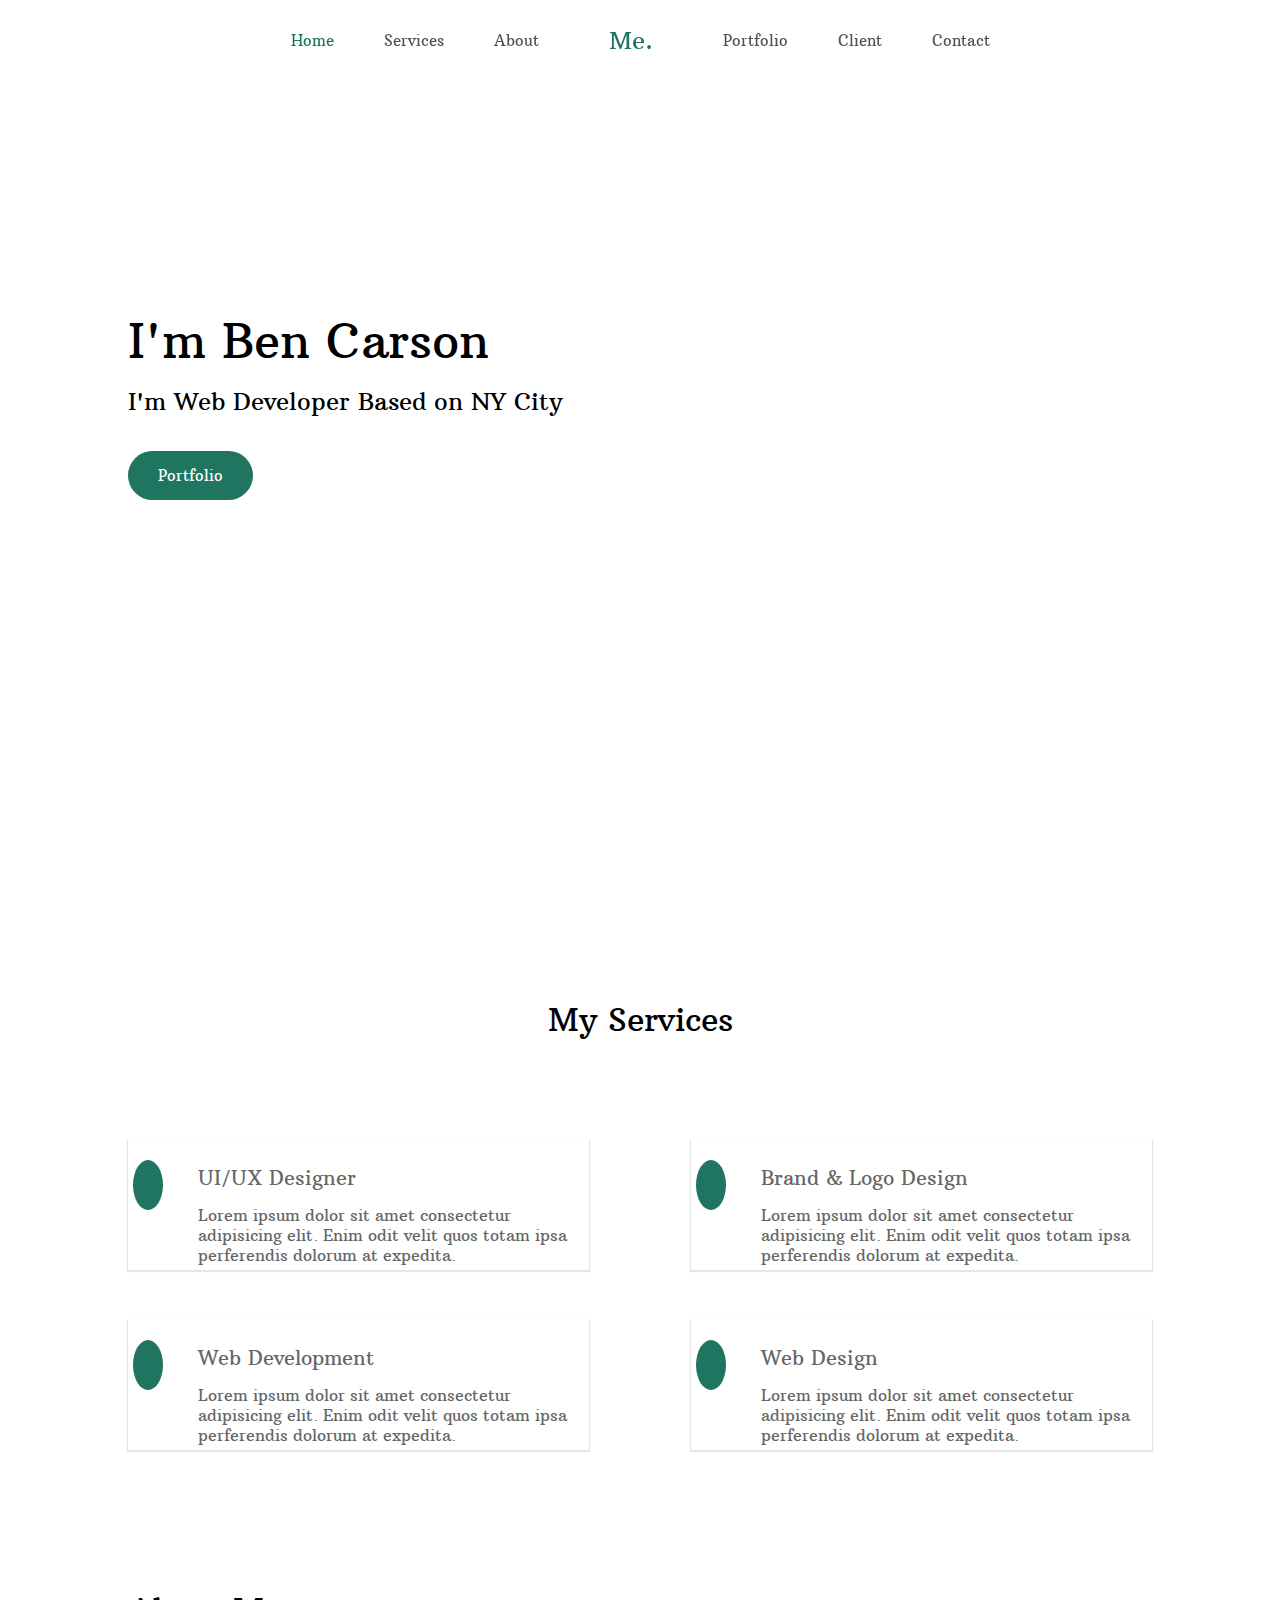
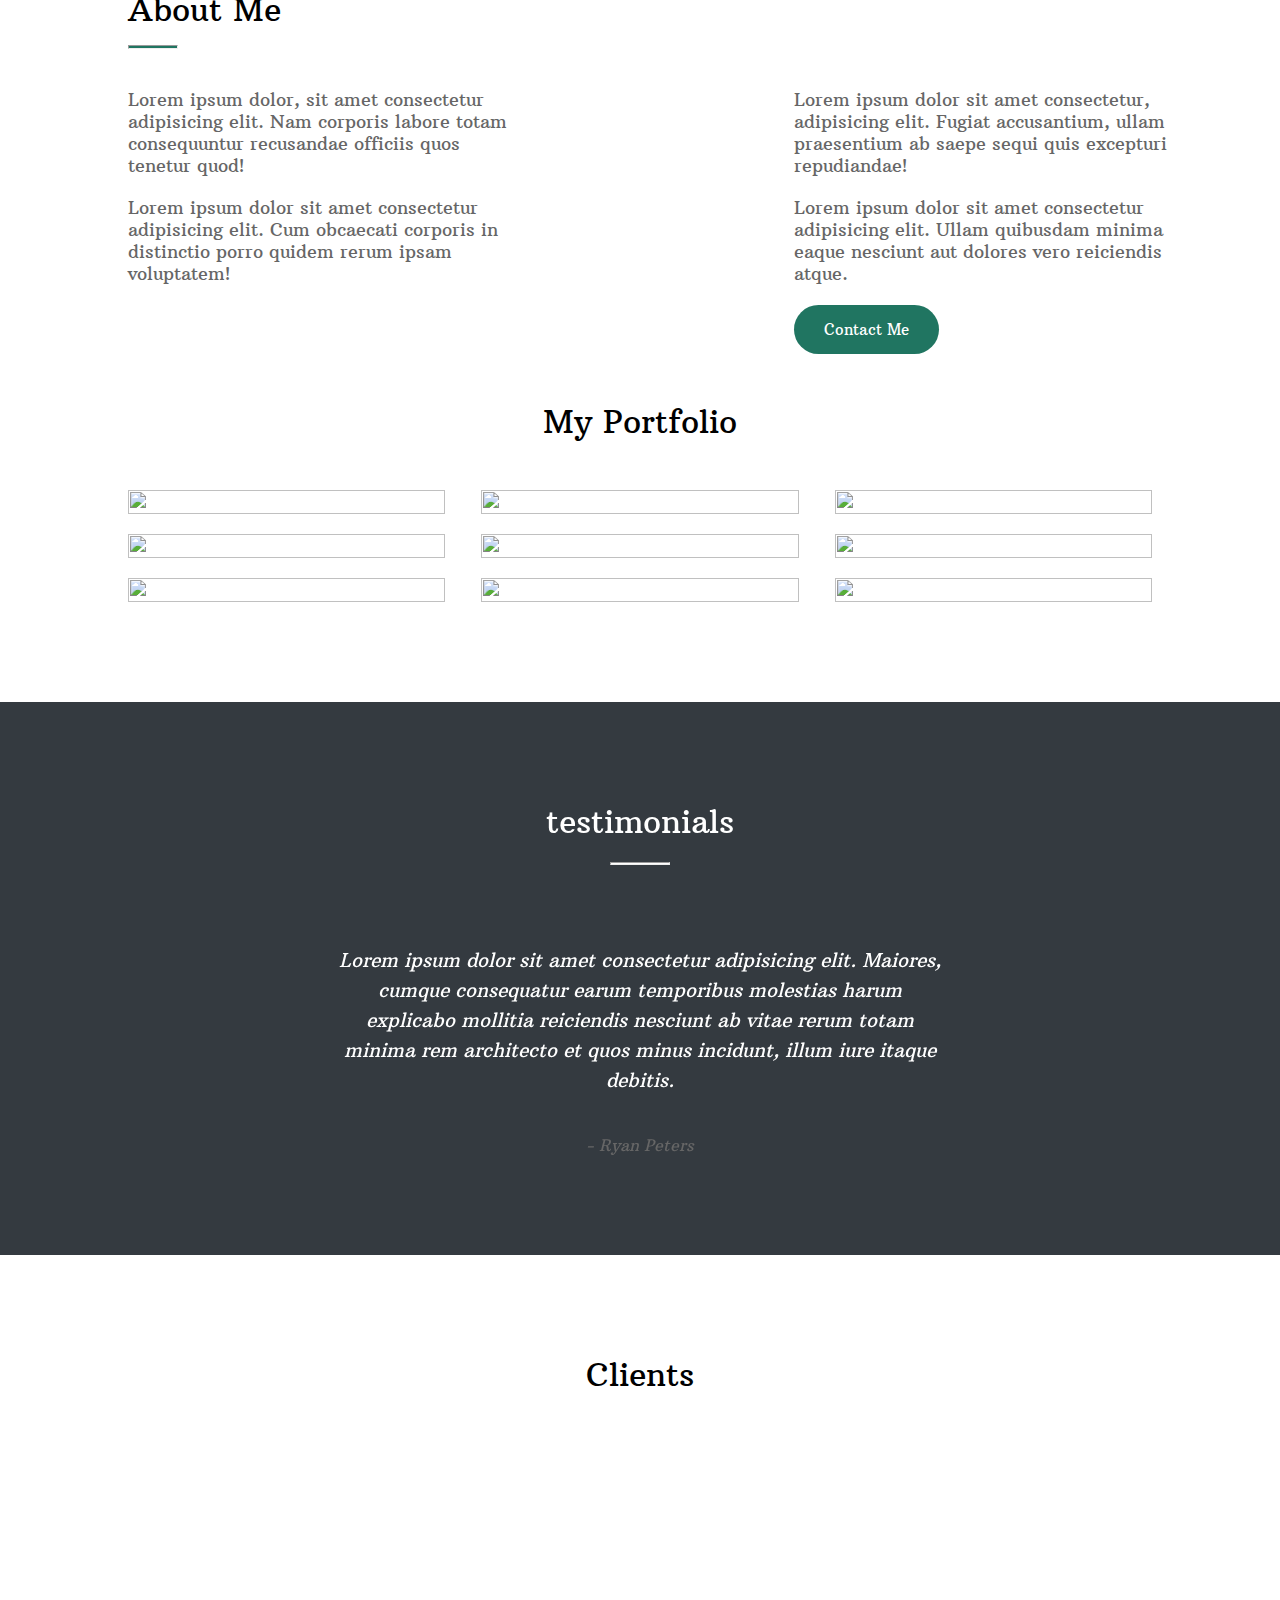
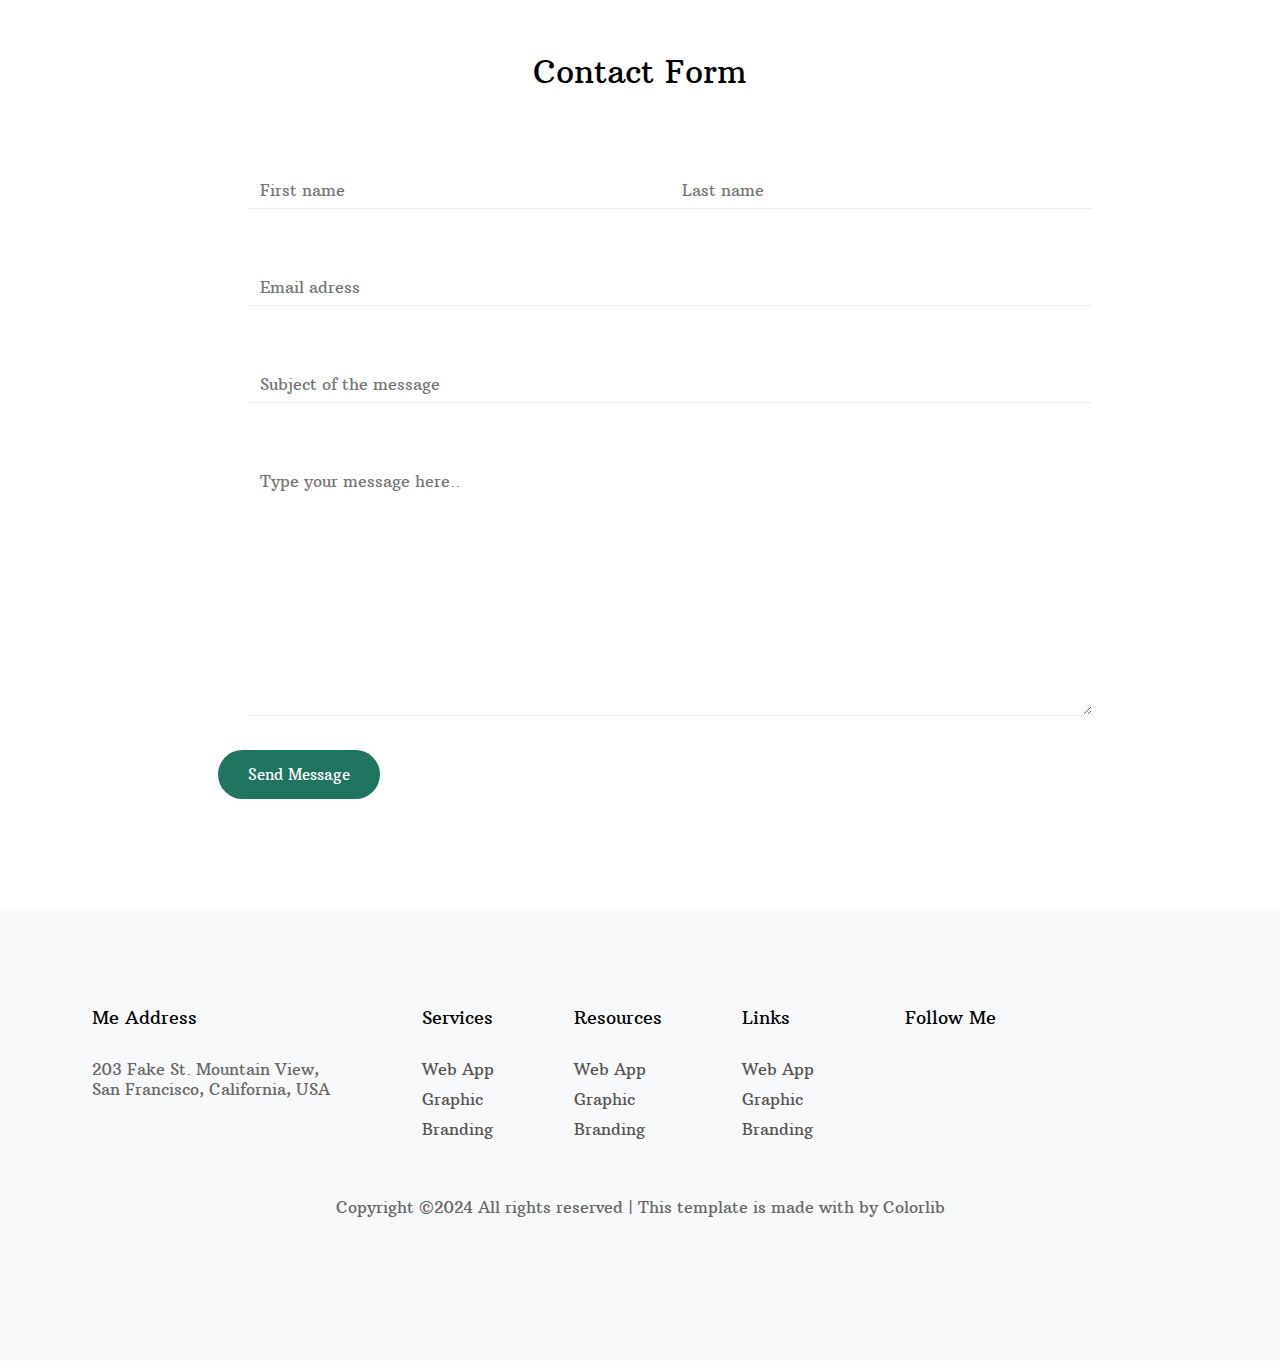
==== me/index.html @ 5f8b4cbf "update" ====
<!DOCTYPE html>
<html lang="en">
  <head>
    <meta charset="UTF-8">
    <meta name="viewport" content="width=device-width, initial-scale=1.0">
    <title>Document</title>
    <link rel="stylesheet" href="./style.css">
    <link rel="stylesheet" href="responsive.css">
    <link rel="preconnect" href="https://fonts.googleapis.com">
    <link rel="preconnect" href="https://fonts.gstatic.com" crossorigin>
    <link
      href="https://fonts.googleapis.com/css2?family=Arbutus+Slab&display=swap"
      rel="stylesheet">
    <link rel="stylesheet"
      href="https://cdnjs.cloudflare.com/ajax/libs/font-awesome/6.5.1/css/all.min.css"
      integrity="sha512-DTOQO9RWCH3ppGqcWaEA1BIZOC6xxalwEsw9c2QQeAIftl+Vegovlnee1c9QX4TctnWMn13TZye+giMm8e2LwA=="
      crossorigin="anonymous" referrerpolicy="no-referrer" />
    <link rel="stylesheet"
      href="https://cdn.jsdelivr.net/npm/swiper@11/swiper-bundle.min.css" />
  </head>
  <body>


    
    <section id="hero">
      <div class="container">
        <header>
          <input type="checkbox" id="navbar-menu">
          <nav>
            <ul>
              <label for="navbar-menu">
                <i class="fa-solid fa-x cross"></i>
              </label>
              <li><a class="home-link" href="#hero">Home</a></li>
              <li><a href="#services">Services</a></li>
              <li><a href="#about-me">About</a></li>
              <li class="me-link"><a class="me-link" href="#hero">Me.</a></li>
              <li><a href="#portfolio">Portfolio</a></li>
              <li><a href="#clients">Client</a></li>
              <li><a href="#contact-form">Contact</a></li>
            </ul>
          </nav>
          <a class="me-link resp-me-link" href="#hero">Me.</a>
          <label for="navbar-menu">
            <i class="fa-solid fa-bars menu"></i>
          </label>

        </header>
      </div>
      <div class="container">
        <div class="hero-text">
          <h1>I'm Ben Carson</h1>
          <span>I'm Web Developer Based on NY City</span>

          <button class="btn">Portfolio</button>
        </div>
      </div>

    </section>

    <section id="services">
      <div class="container">
        <div class="row">
          <div class="section-title">
            <h2 class="heading">My Services</h2>
          </div>

          <div class="col-container">
            <div class="service-col">
              <div class="divisions">
                <div class="div-logo">
                  <span><i class="fa-solid fa-pen-nib"></i></span>
                </div>

                <div class="div-about">
                  <h3>UI/UX Designer</h3>
                  <p>Lorem ipsum dolor sit amet consectetur adipisicing elit.
                    Enim
                    odit velit quos totam ipsa perferendis dolorum at
                    expedita.</p>
                </div>
              </div>
            </div>

            <div class="service-col">
              <div class="divisions">
                <div class="div-logo">
                  <span><i class="fa-solid fa-tv"></i></span>
                </div>

                <div class="div-about">
                  <h3>Brand & Logo Design</h3>
                  <p>Lorem ipsum dolor sit amet consectetur adipisicing elit.
                    Enim
                    odit velit quos totam ipsa perferendis dolorum at
                    expedita.</p>
                </div>
              </div>
            </div>

            <div class="service-col">
              <div class="divisions">
                <div class="div-logo">
                  <span><i class="fa-solid fa-suitcase-medical"></i></span>
                </div>

                <div class="div-about">
                  <h3>Web Development</h3>
                  <p>Lorem ipsum dolor sit amet consectetur adipisicing elit.
                    Enim
                    odit velit quos totam ipsa perferendis dolorum at
                    expedita.</p>
                </div>
              </div>
            </div>

            <div class="service-col">
              <div class="divisions">
                <div class="div-logo">
                  <span><i class="fa-solid fa-layer-group"></i></span>
                </div>

                <div class="div-about">
                  <h3>
                    Web Design</h3>
                  <p>Lorem ipsum dolor sit amet consectetur adipisicing elit.
                    Enim
                    odit velit quos totam ipsa perferendis dolorum at
                    expedita.</p>
                </div>
              </div>
            </div>
          </div>

        </div>
      </div>
    </section>

    <section id="about-me">
      <div class="container">
        <div class="about-title">
          <h2 class="heading">About Me</h2>
          <hr>
        </div>

        <div class="about-me-content">
          <div class="text-left">
            <p class="text-1">
              Lorem ipsum dolor, sit amet consectetur adipisicing elit. Nam
              corporis
              labore totam consequuntur recusandae officiis quos tenetur quod!
            </p>

            <p>
              Lorem ipsum dolor sit amet consectetur adipisicing elit. Cum
              obcaecati
              corporis in distinctio porro quidem rerum ipsam voluptatem!
            </p>
          </div>

          <div class="image">
            <img src="https://preview.colorlib.com/theme/me/images/face.png"
              alt>
          </div>

          <div class="text-right">
            <p class="text-2">
              Lorem ipsum dolor sit amet consectetur, adipisicing elit. Fugiat
              accusantium, ullam praesentium ab saepe sequi quis excepturi
              repudiandae!
            </p>

            <p>
              Lorem ipsum dolor sit amet consectetur adipisicing elit. Ullam
              quibusdam minima eaque nesciunt aut dolores vero reiciendis
              atque.
            </p>

            <button class="btn">Contact Me</button>
          </div>
        </div>
      </div>
    </section>

    <!-- Portfolio -->

    <section id="portfolio">
      <div class="container">
        <div class="portfolio-title">
          <h2 class="heading">My Portfolio</h2>
        </div>
        <div class="portfolio-content">
          <div class="portfolio-image">
            <img src="https://preview.colorlib.com/theme/me/images/post_2.jpg"
              alt>

            <div class="popup-icon">
              <span><i class="fa-solid fa-magnifying-glass"></i></span>
            </div>
          </div>

          <div class="portfolio-image">
            <img src="https://preview.colorlib.com/theme/me/images/post_6.jpg"
              alt>

            <div class="popup-icon">
              <span><i class="fa-solid fa-magnifying-glass"></i></span>
            </div>
          </div>

          <div class="portfolio-image">
            <img src="https://preview.colorlib.com/theme/me/images/post_5.jpg"
              alt>

            <div class="popup-icon">
              <span><i class="fa-solid fa-magnifying-glass"></i></span>
            </div>
          </div>

          <div class="portfolio-image">
            <img src="https://preview.colorlib.com/theme/me/images/post_3.jpg"
              alt>

            <div class="popup-icon">
              <span><i class="fa-solid fa-magnifying-glass"></i></span>
            </div>
          </div>

          <div class="portfolio-image">
            <img src="https://preview.colorlib.com/theme/me/images/post_4.jpg"
              alt>

            <div class="popup-icon">
              <span><i class="fa-solid fa-magnifying-glass"></i></span>
            </div>
          </div>

          <div class="portfolio-image">
            <img src="https://preview.colorlib.com/theme/me/images/post_3.jpg"
              alt>

            <div class="popup-icon">
              <span><i class="fa-solid fa-magnifying-glass"></i></span>
            </div>
          </div>

          <div class="portfolio-image">
            <img src="https://preview.colorlib.com/theme/me/images/post_5.jpg"
              alt>

            <div class="popup-icon">
              <span><i class="fa-solid fa-magnifying-glass"></i></span>
            </div>
          </div>

          <div class="portfolio-image">
            <img src="https://preview.colorlib.com/theme/me/images/post_2.jpg"
              alt>

            <div class="popup-icon">
              <span><i class="fa-solid fa-magnifying-glass"></i></span>
            </div>
          </div>

          <div class="portfolio-image">
            <img src="https://preview.colorlib.com/theme/me/images/post_6.jpg"
              alt>

            <div class="popup-icon">
              <span><i class="fa-solid fa-magnifying-glass"></i></span>
            </div>
          </div>
        </div>
      </div>
    </section>

    <section id="testimonials">
      <div class="container">
        <div class="swiper mySwiper">
          <div class="swiper-wrapper">
            <div class="swiper-slide">
              <div class="testimonial-title">
                <h1>testimonials</h1>

                <hr>
              </div>
              <div class="testimonial-text">
                <i>
                  <p>Lorem ipsum dolor sit amet consectetur adipisicing elit.
                    Maiores,
                    cumque consequatur earum temporibus molestias harum
                    explicabo
                    mollitia reiciendis nesciunt ab vitae rerum totam minima rem
                    architecto et quos minus incidunt, illum iure itaque
                    debitis.</p>
                  <span>- Ryan Peters</span>
                </i>
              </div>
            </div>
            <div class="swiper-slide">
              <div class="testimonial-title">
                <h1>testimonials</h1>

                <hr>
              </div>
              <div class="testimonial-text">
                <i>
                  <p>Lorem ipsum dolor sit amet consectetur adipisicing elit.
                    Maiores,
                    cumque consequatur earum temporibus molestias harum
                    explicabo
                    mollitia reiciendis nesciunt ab vitae rerum totam minima rem
                    architecto et quos minus incidunt, illum iure itaque
                    debitis.</p>
                  <span>- Ryan Peters</span>
                </i>
              </div>
            </div>
            <div class="swiper-slide">
              <div class="testimonial-title">
                <h1>testimonials</h1>

                <hr>
              </div>
              <div class="testimonial-text">
                <i>
                  <p>Lorem ipsum dolor sit amet consectetur adipisicing elit.
                    Maiores,
                    cumque consequatur earum temporibus molestias harum
                    explicabo
                    mollitia reiciendis nesciunt ab vitae rerum totam minima rem
                    architecto et quos minus incidunt, illum iure itaque
                    debitis.</p>
                  <span>- Ryan Peters</span>
                </i>
              </div>
              <div class="swiper-pagination"></div>
            </div>
          </div>
        </div>

      </div>
    </section>

    <section id="clients">
      <div class="container">
        <div class="clients-title">
          <h2 class="heading">Clients</h2>
        </div>

        <div class="container-image">
          <div class="client-1-img">
            <img src="https://preview.colorlib.com/theme/me/images/logo_1.jpg"
              alt>
          </div>

          <div class="client-1-img">
            <img src="https://preview.colorlib.com/theme/me/images/logo_4.jpg"
              alt>
          </div>

          <div class="client-1-img">
            <img src="https://preview.colorlib.com/theme/me/images/logo_2.jpg"
              alt>
          </div>

          <div class="client-1-img">
            <img src="https://preview.colorlib.com/theme/me/images/logo_5.jpg"
              alt>
          </div>

          <div class="client-1-img">
            <img src="https://preview.colorlib.com/theme/me/images/logo_3.jpg"
              alt>
          </div>

          <div class="client-1-img">
            <img src="https://preview.colorlib.com/theme/me/images/logo_6.jpg"
              alt>
          </div>
        </div>
      </div>
    </section>

    <section id="contact-form">
      <div class="container">
        <div class="contact-title">
          <h1>Contact Form</h1>
        </div>

        <div class="contact-input">
          <form class="form">
            <div class="top-input">
              <div class="input-1">
                <input type="text" placeholder="First name">
              </div>

              <div class="input-1">
                <input type="text" placeholder="Last name">
              </div>
            </div>

            <div class="input-1">
              <input type="email" placeholder="Email adress">
            </div>

            <div class="input-1">
              <input type="text" placeholder="Subject of the message">
            </div>

            <div class="input-1">
              <textarea name id cols="30" rows="10"
                placeholder="Type your message here.."
                class="input-1"></textarea>

              <button class="btn">Send Message</button>
            </div>
          </form>
        </div>
      </div>
    </section>

    <footer id="footer">
      <div class="footer-up">
        <div class="footer-address">
          <h4>Me Address</h4>

          <p>203 Fake St. Mountain View, <br>
            San Francisco, California, USA</p>
        </div>

        <div class="footer-links">
          <div class="services">
            <h4>Services</h4>

            <ul>
              <li><a href="#">Web App</a></li>
              <li><a href="#">Graphic</a></li>
              <li><a href="#">Branding</a></li>
            </ul>
          </div>

          <div class="resources">
            <h4>Resources</h4>

            <ul>
              <li><a href="#">Web App</a></li>
              <li><a href="#">Graphic</a></li>
              <li><a href="#">Branding</a></li>
            </ul>
          </div>

          <div class="links">
            <h4>Links</h4>

            <ul>
              <li><a href="#">Web App</a></li>
              <li><a href="#">Graphic</a></li>
              <li><a href="#">Branding</a></li>
            </ul>
          </div>
        </div>

        <div class="footer-socials">
          <h4>Follow Me</h4>

          <div class="social-logos">
            <span><i class="fa-brands fa-twitter"></i></span>

            <span><i class="fa-brands fa-facebook"></i></span>

            <span><i class="fa-brands fa-instagram"></i></span>

            <span><i class="fa-solid fa-basketball"></i></span>

            <span><i class="fa-brands fa-linkedin-in"></i></span>
          </div>
        </div>
      </div>

      <div class="footer-down">
        <p>
          Copyright ©2024 All rights reserved | This template is made with
          <span><i class="fa-solid fa-heart"></i></span> by Colorlib
        </p>
      </div>
    </footer>

    <script
      src="https://cdn.jsdelivr.net/npm/swiper@11/swiper-bundle.min.js"></script>

    <script>
      var swiper = new Swiper(".mySwiper", {
        loop: true,
        pagination: {
          el: ".swiper-pagination",
        },
      });
    </script>
  </body>
</html>
---- me/style.css ----
* {
  margin: 0;
  padding: 0;
  box-sizing: border-box;
  text-decoration: none;
  list-style: none;
  font-family: "Arbutus Slab", serif;
  transition: 0.4s ease all;
}

html {
  scroll-behavior: smooth;
}

a {
  color: inherit;
  color: rgb(84, 82, 82);
}

.container {
  margin: 0 auto;
  width: 80%;
  max-width: 1400px;
}

.btn {
  padding: 15px 30px;
  border: none;
  background-color: #207561;
  border-radius: 30px;
  color: #fff;
  font-size: 15px;
  cursor: pointer;
  transition: all 0.4s ease;
  width: max-content;
}

.btn:hover {
  background-color: #000;
}

.heading {
  font-size: 32px;
  font-weight: 400;
}

/* header part */

header {
  border-bottom: rgba(255, 255, 255, 0.7);
  display: flex;
  justify-content: center;
  align-items: center;
  position: fixed;
  width: 100%;
  top: 0;
  left: 0;
  background-color: rgba(255, 255, 255, 0.7);
  z-index: 999;
  /* position: relative; */
}

header nav ul {
  display: flex;
  gap: 50px;
  padding: 20px;
  align-items: center;
}

header li a {
  font-size: 15px;
}

header nav .me-link {
  padding: 5px 10px;
  font-size: 24px;
  color: #207561;
}

header nav .home-link {
  color: #207561;
}

a:hover {
  color: #207561;
}

#navbar-menu {
  display: none;
}

#cross-menu {
  display: none;
}

label {
  display: none;
}

/* hero part */

#hero {
  background-image: url(https://preview.colorlib.com/theme/me/images/face.png.webp);
  background-size: contain;
  background-repeat: no-repeat;
  background-position-x: 600px;
  height: 100vh;
  z-index: 1;
  position: relative;
}

#hero .hero-text {
  display: flex;
  flex-direction: column;
  gap: 15px;
  height: 90vh;
  justify-content: center;
}

#hero .hero-button {
  width: max-content;
}

#hero .hero-text h1 {
  font-size: 3rem;
  font-weight: 400;
}

#hero .hero-text span {
  font-size: 1.5em;
  margin-bottom: 20px;
}

.resp-me-link {
  display: none;
}

/* Services part */

#services .container .row {
  display: flex;
  flex-direction: column;
  justify-content: center;
  align-items: center;
}

#services .container .row .section-title {
  padding: 100px;
}

/* #services .container .row .section-title h2 {
  font-size: 2rem;
  font-weight: 400;
} */

#services .container .row .col-container {
  display: flex;
  flex-wrap: wrap;
  justify-content: space-between;
  gap: 50px;
}

#services .container .row .col-container .service-col {
  padding: 5px;
  width: 45%;
  box-shadow: 0 1px 1px 1px rgba(0, 0, 0, 0.1);
  transition: all 0.3s ease-in-out;
  color: #666666;
}

#services .container .row .col-container .service-col .divisions {
  display: flex;
}

#services .container .row .col-container .service-col .divisions .div-logo {
  margin-right: 35px;
  margin-top: 30px;
}

#services
  .container
  .row
  .col-container
  .service-col
  .divisions
  .div-logo
  span {
  background-color: #207561;
  padding: 15px;
  border: none;
  border-radius: 50%;
}

#services
  .container
  .row
  .col-container
  .service-col
  .divisions
  .div-logo
  span
  i {
  color: #fff;
}

#services .container .row .col-container .service-col .divisions .div-about h3 {
  margin-top: 20px;
  margin-bottom: 15px;
  font-size: 20px;
  font-weight: 400;
}

#services .container .row .col-container .service-col:hover {
  transform: translateY(-5px);
  background-color: rgb(240, 235, 235);
}

/* About me part */

#about-me .container .about-me-content {
  display: flex;
  justify-content: space-between;
}

.text-left,
.text-right {
  width: 35%;
}

.image {
  width: 30%;
}

#about-me .container .about-me-content p {
  width: 400px;
  font-size: 1.1rem;
  color: #666666;
}

#about-me .container .about-me-content .text-left .text-1,
#about-me .container .about-me-content .text-right .text-2 {
  margin-bottom: 20px;
}
#about-me .btn {
  margin-top: 20px;
}

#about-me .container .about-title {
  margin-top: 100px;
  padding: 40px 0;
}

#about-me .container .about-title hr {
  margin-top: 15px;
  width: 50px;
  height: 4px;
  background-color: #207561;
}

#about-me .container .image img {
  width: 100%;
}

/* Portfolio part */

#portfolio .portfolio-title {
  text-align: center;
}

#portfolio .portfolio-title h2 {
  padding: 3rem 0;
}

#portfolio .portfolio-content {
  display: flex;
  justify-content: space-between;
  flex-wrap: wrap;
  gap: 20px;
}

#portfolio .portfolio-image {
  width: 31%;
  overflow: hidden;
  position: relative;
}

#portfolio .portfolio-image .popup-icon {
  position: absolute;
  top: 0;
  left: 0;
  width: 100%;
  height: 100%;
  opacity: 0;
  display: flex;
  justify-content: center;
  align-items: center;
  background: rgba(0, 0, 0, 0.546);
  transition: all 0.3s ease;
}

#portfolio .portfolio-image .popup-icon i {
  color: #fff;
  font-size: 20px;
}

#portfolio .portfolio-image img {
  width: 100%;
  height: 100%;
  transition: all 0.3s ease;
}

#portfolio .portfolio-image:hover img {
  transform: scale(1.06);
}

#portfolio .portfolio-image:hover .popup-icon {
  opacity: 1;
}

/* testimonial part */

#testimonials {
  background-color: #343a40;
  /* height: 60vh; */
  /* width: 100vw; */
  margin-top: 100px;
  padding: 100px 0;
  text-align: center;
}

#testimonials .testimonial-title {
  /* display: flex;
  flex-direction: column;
  align-items: center;
  justify-content: center;
  height: 90%; */
}

#testimonials .testimonial-title h1 {
  color: #fff;
  font-weight: 400;
  font-size: 2rem;
  padding-bottom: 20px;
}

#testimonials .testimonial-title hr {
  height: 3px;
  width: 60px;
  background-color: #fff;
  /* margin-bottom: 80px; */
  margin: 0 auto 80px;
}

#testimonials .testimonial-text {
  /* align-items: center;
  justify-content: center; */
  width: 60%;
  margin: 0 auto;
}

#testimonials .testimonial-text p {
  line-height: 30px;
  font-size: 1.2rem;
  color: #fff;
}

#testimonials span {
  color: #666666;
  margin-top: 40px;
  display: block;
}

/* Clients part */

#clients img {
  width: 70%;
}

#clients .container {
  /* display: flex;
  flex-direction: column;
  align-items: center;
  justify-content: center; */
}

#clients .clients-title {
  padding: 100px;
  text-align: center;
}

#clients .container-image {
  display: flex;
  flex-wrap: wrap;
  justify-content: space-between;
  gap: 5px;
}

#clients .container-image .client-1-img {
  width: 33%;
  text-align: center;
}

#contact-form {
  padding: 7em;
}

#contact-form .contact-title {
  display: flex;
  align-items: center;
  justify-content: center;
  flex-wrap: wrap;
}

#contact-form .contact-title h1 {
  font-size: 2rem;
  font-weight: 400;
  margin-bottom: 50px;
}

#contact-form .contact-input {
  /* display: flex;
  flex-wrap: wrap; */
}

#contact-form .top-input {
  display: flex;
  flex-wrap: wrap;
  width: 100%;
}

#contact-form .top-input .input-1 {
  width: 50%;
}

#contact-form .contact-input input {
  border: none;
  border-bottom: 1px solid #eee;
  padding: 0.375rem 0.75rem;
  font-size: 1rem;
  font-weight: 400;
  line-height: 1.5;
  color: #495057;
  background-color: #fff;
  margin: 30px;
  width: 100%;
  outline: none;
  transition: 0.3s ease all;
}
#contact-form .contact-input input:hover,
#contact-form .contact-input textarea:hover {
  border-bottom: 1px solid black;
}

.form {
  width: 100%;
}

#contact-form .contact-input textarea {
  border: none;
  border-bottom: 1px solid #eee;
  padding: 0.375rem 0.75rem;
  font-size: 1rem;
  font-weight: 400;
  line-height: 1.5;
  color: #495057;
  background-color: #fff;
  margin: 30px;
  width: 100%;
  outline: none;
}

/* Footer part */

#footer {
  background-color: #f8f9fa;
  padding: 6rem 0;
}

#footer h4 {
  font-size: 1.1rem;
  margin-bottom: 30px;
  font-weight: 300;
}

#footer p {
  color: #666666;
}

#footer .footer-up {
  width: 85%;
  display: flex;
  justify-content: space-evenly;
}

#footer .footer-links {
  display: flex;
  gap: 80px;
}

#footer .footer-links li {
  margin: 10px 0;
}

#footer .footer-links a:hover,
#footer .social-logos i:hover {
  color: #000;
}

#footer .social-logos i {
  color: #666666;
  font-size: 0.9rem;
  cursor: pointer;
}

#footer .footer-down {
  padding: 3rem 0;
  text-align: center;
}

#footer .footer-down i {
  color: red;
}
---- me/responsive.css ----
@media screen and (max-width: 1200px) {
  #hero {
    background-position-x: 400px;
  }

  #hero .hero-text {
    padding-left: 70px;
  }
}

@media screen and (max-width: 992px) {
  #hero .container:first-of-type {
    position: relative;
  }

  #hero::before {
    content: "";
    position: absolute;
    width: 100%;
    height: 100%;
    top: 0;
    left: 0;
    background: rgba(255, 255, 255, 0.5);
    z-index: -1;
  }

  .resp-me-link {
    display: block;
    font-size: 30px;
    color: #207561;
    padding: 5px 10px;
    margin-top: 25px;
    margin-right: 30px;
  }

  #hero nav ul {
    position: absolute;
    top: 0;
    right: 0px;
    flex-direction: column;
    gap: 20px;
    height: 100vh;
    padding-right: 140px;
    padding-top: 90px;
    background-color: #fff;
    transform: translateX(100%);
    transition: all 0.3s ease;
    visibility: hidden;
    opacity: 0;
    width: 47vw;
    text-align: left;
    font-size: 24px;
  }

  #hero nav ul .me-link {
    display: none;
  }
  #hero nav ul li {
    width: 100%;
  }

  nav ul label {
    display: block;
    position: relative;
  }

  label {
    display: block;
  }

  .cross {
    font-size: 25px;
    padding-top: 30px;
    position: absolute;
    top: -62px;
    left: 40px;
    color: #666;
    /* opacity: 0; */
    z-index: 333333;
  }

  #hero nav ul a {
    font-size: 20px;
  }

  .menu {
    font-size: 25px;
    padding-top: 30px;
  }

  #navbar-menu:checked + nav ul,
  #navbar-menu:checked ~ label .cross {
    transform: translateX(20%);
    opacity: 1;
    visibility: visible;
  }
}
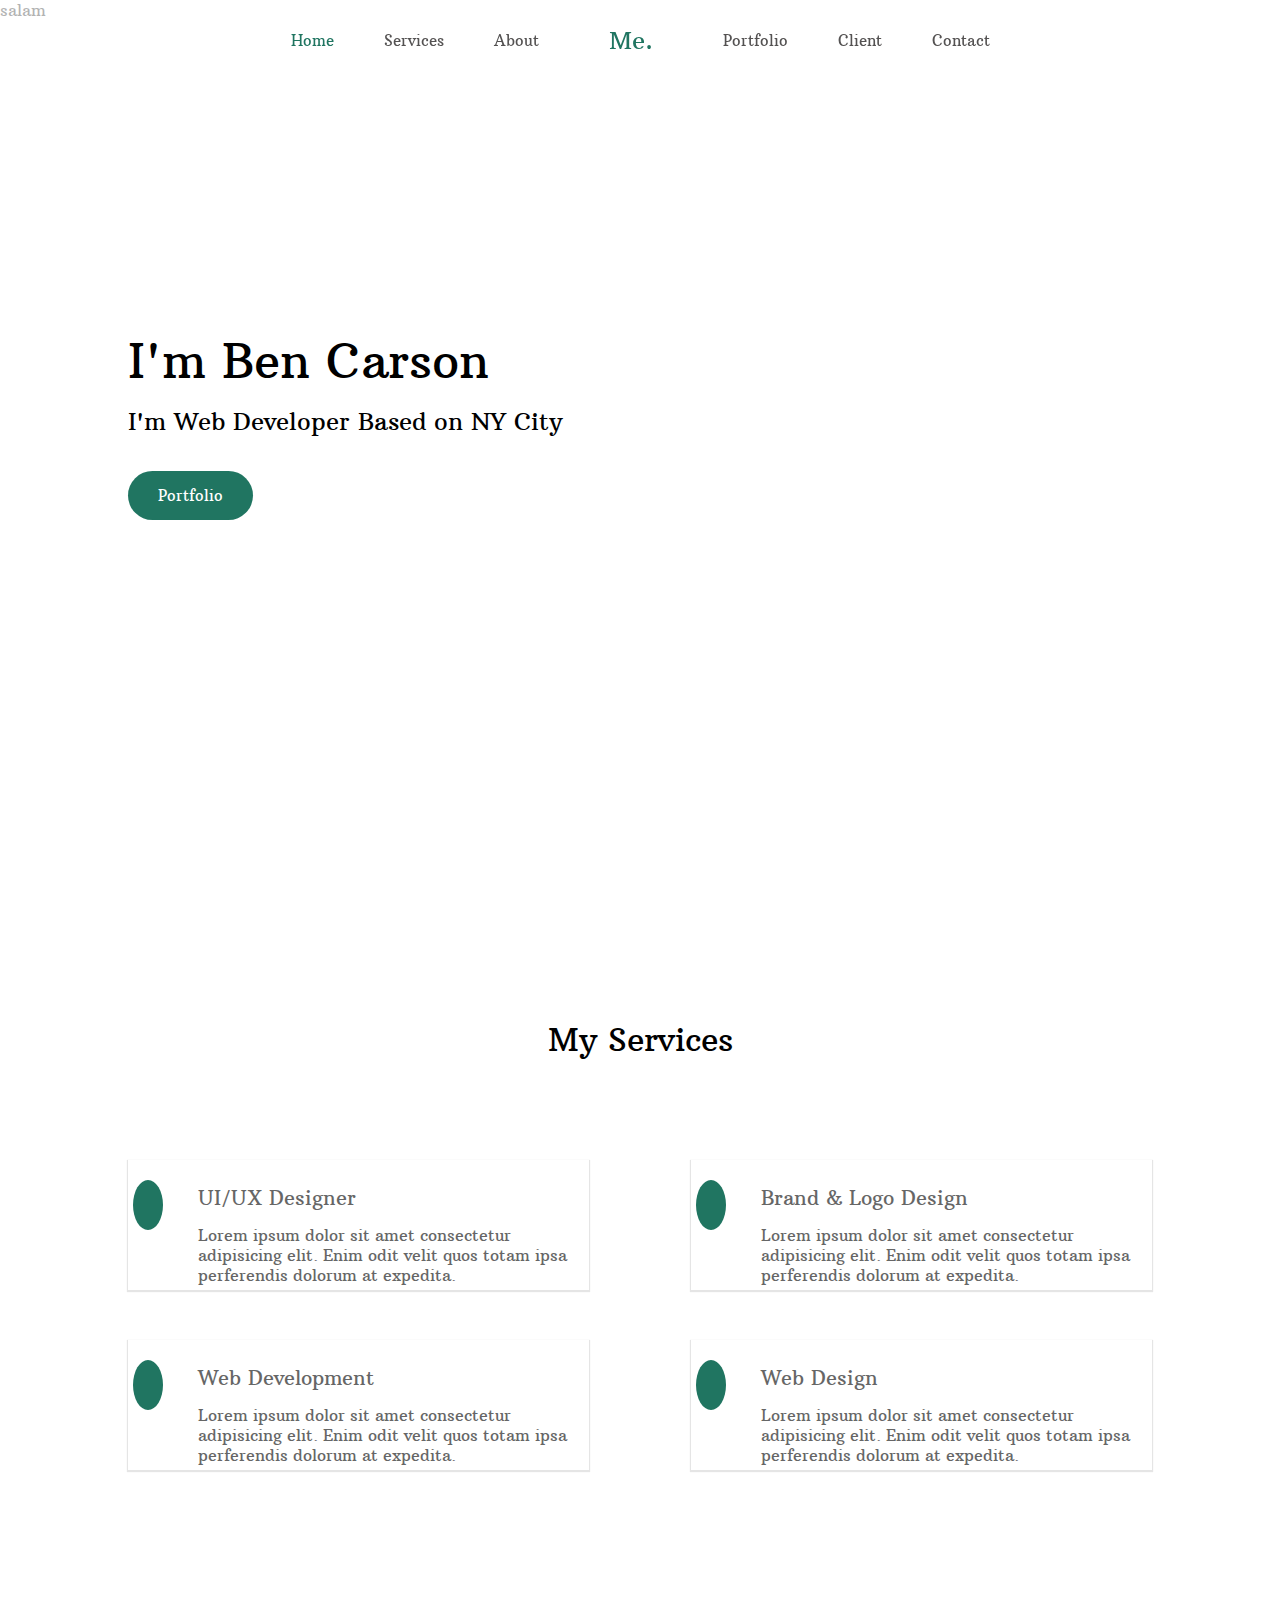
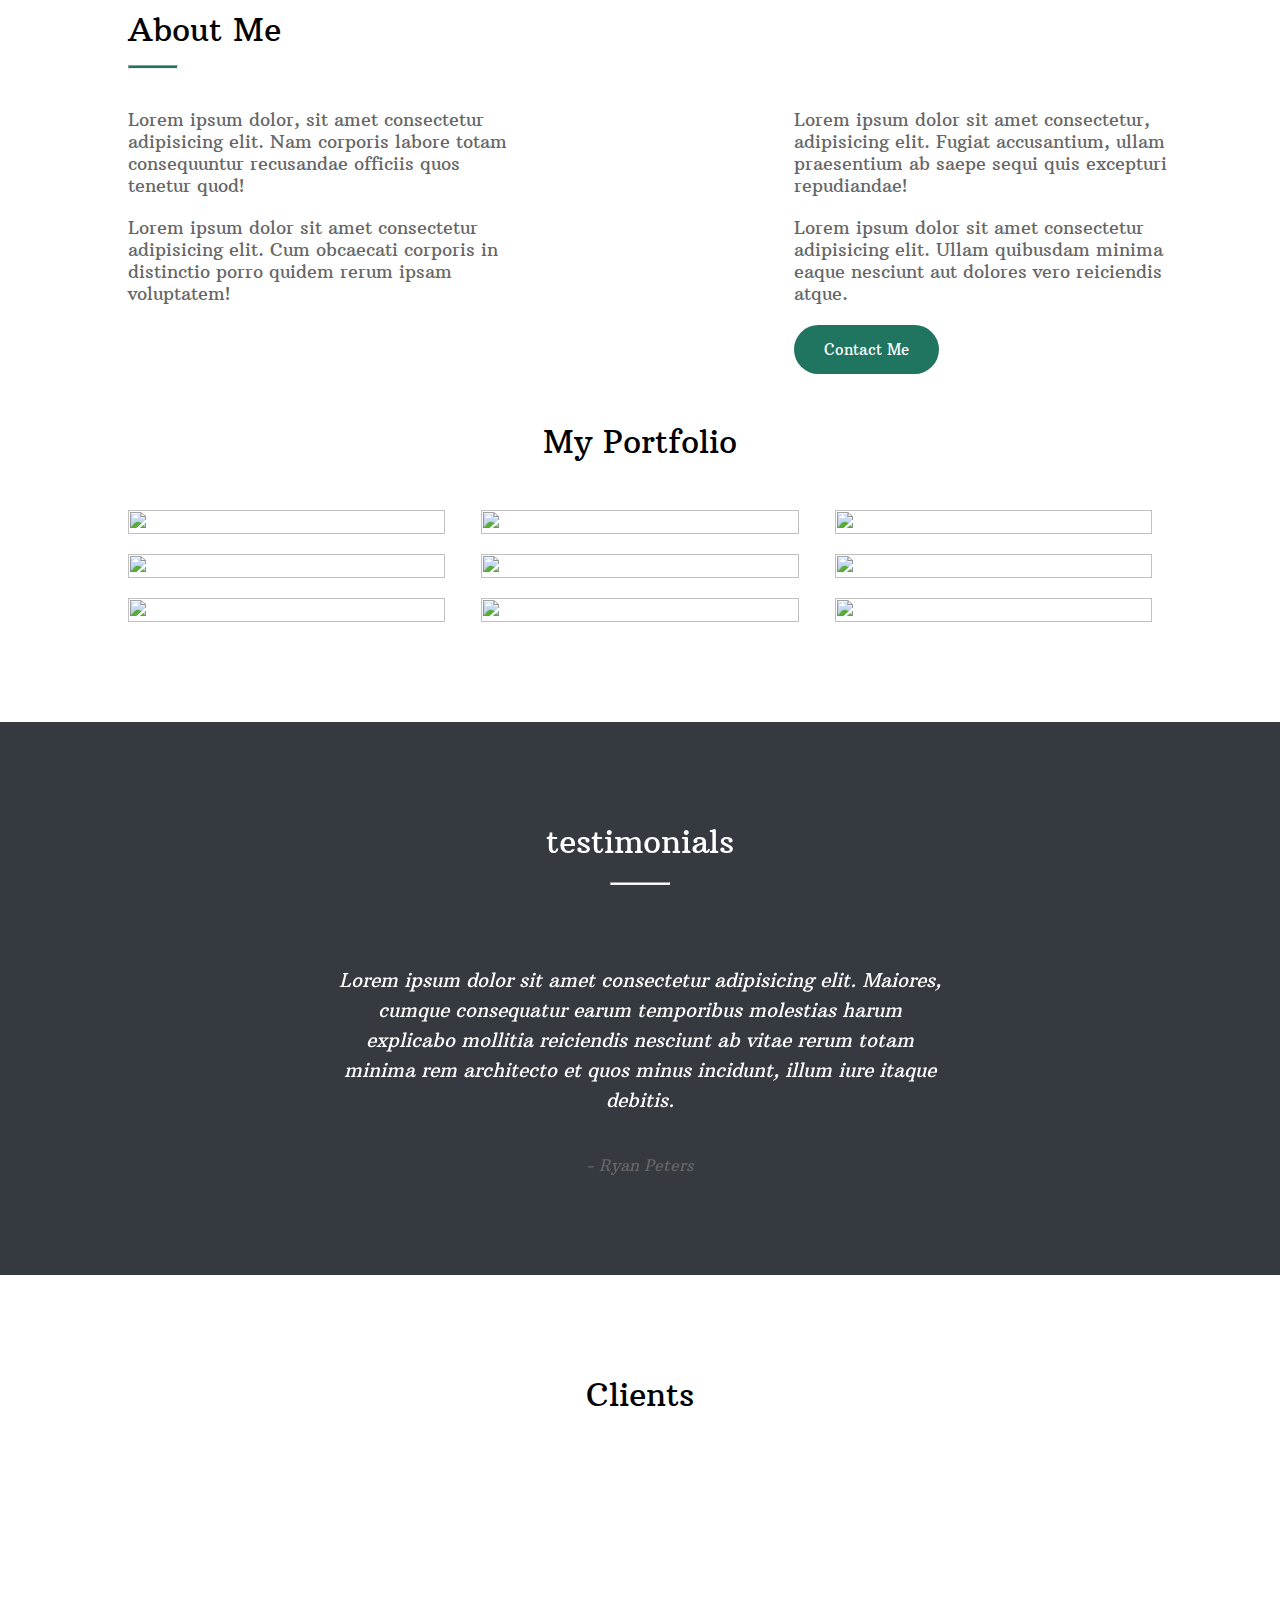
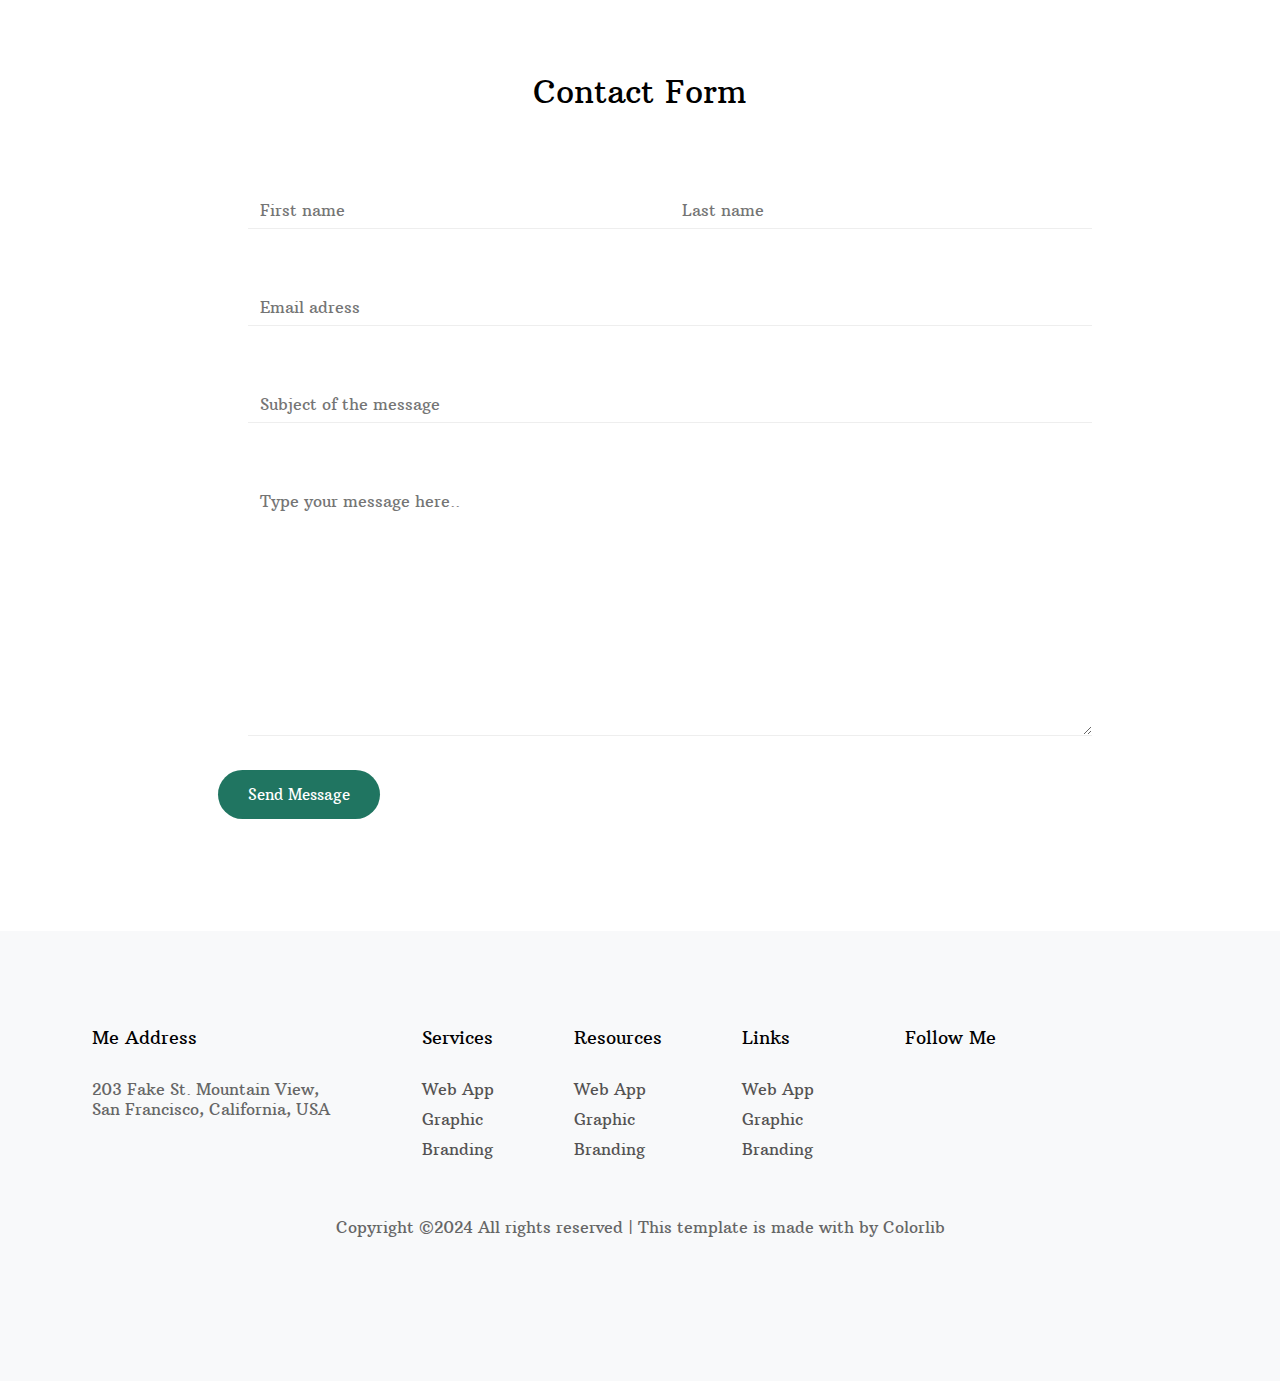
==== commit 9cf23bda: "salam" ====
--- a/me/index.html
+++ b/me/index.html
@@ -19,9 +19,9 @@
       href="https://cdn.jsdelivr.net/npm/swiper@11/swiper-bundle.min.css" />
   </head>
   <body>
-
-
-    
+salam
+
+
     <section id="hero">
       <div class="container">
         <header>
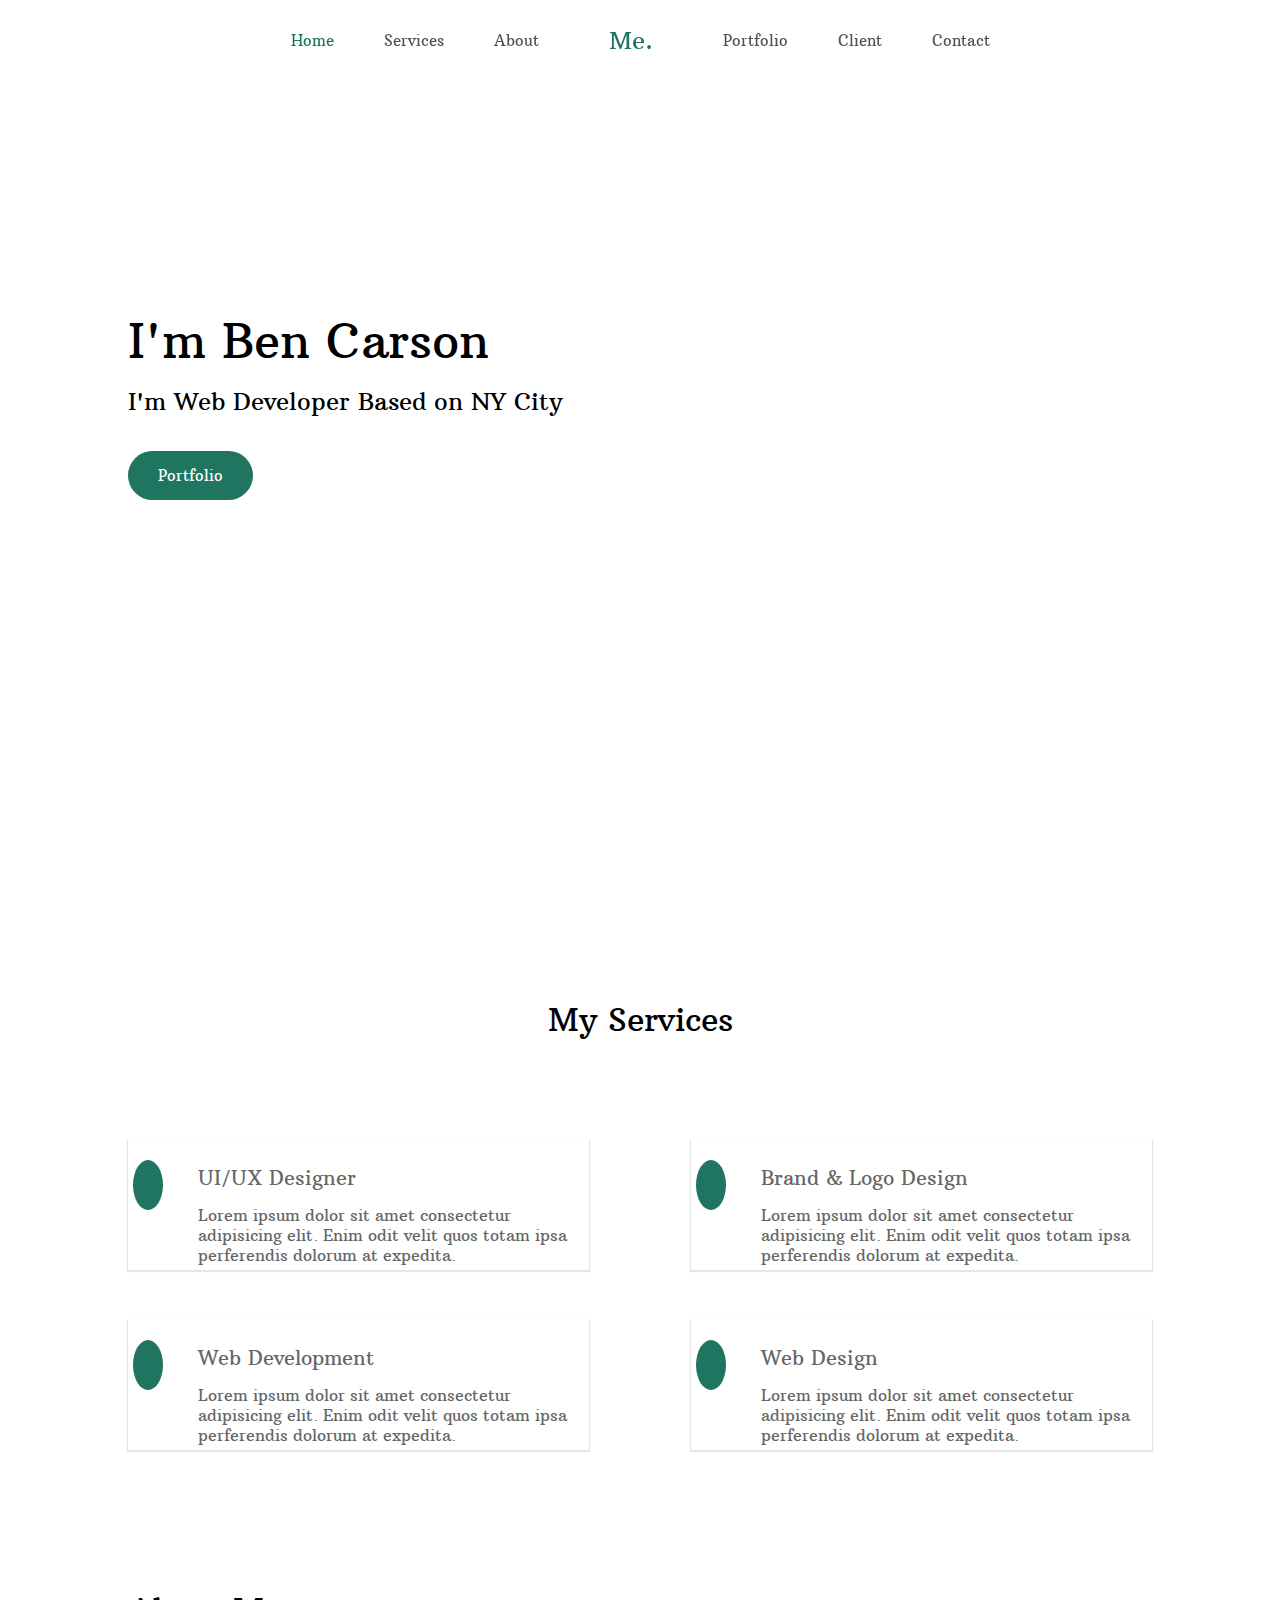
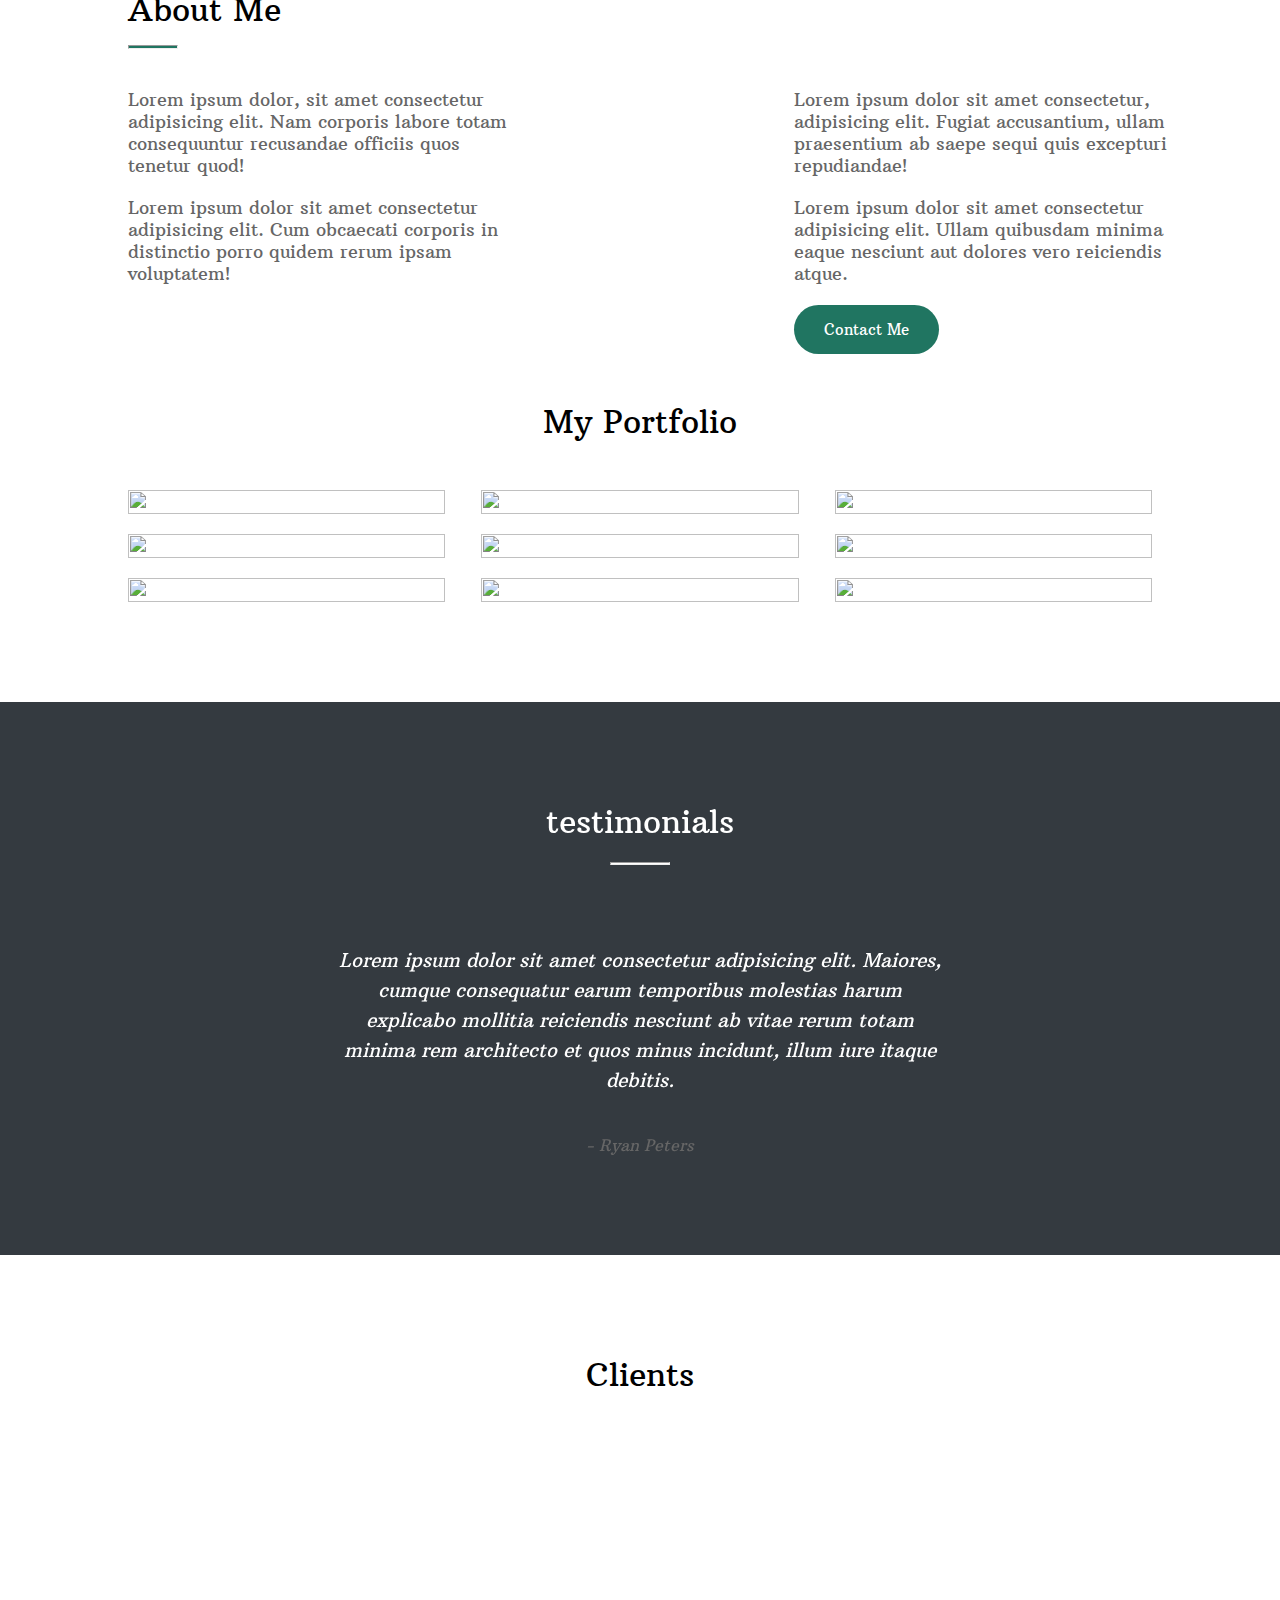
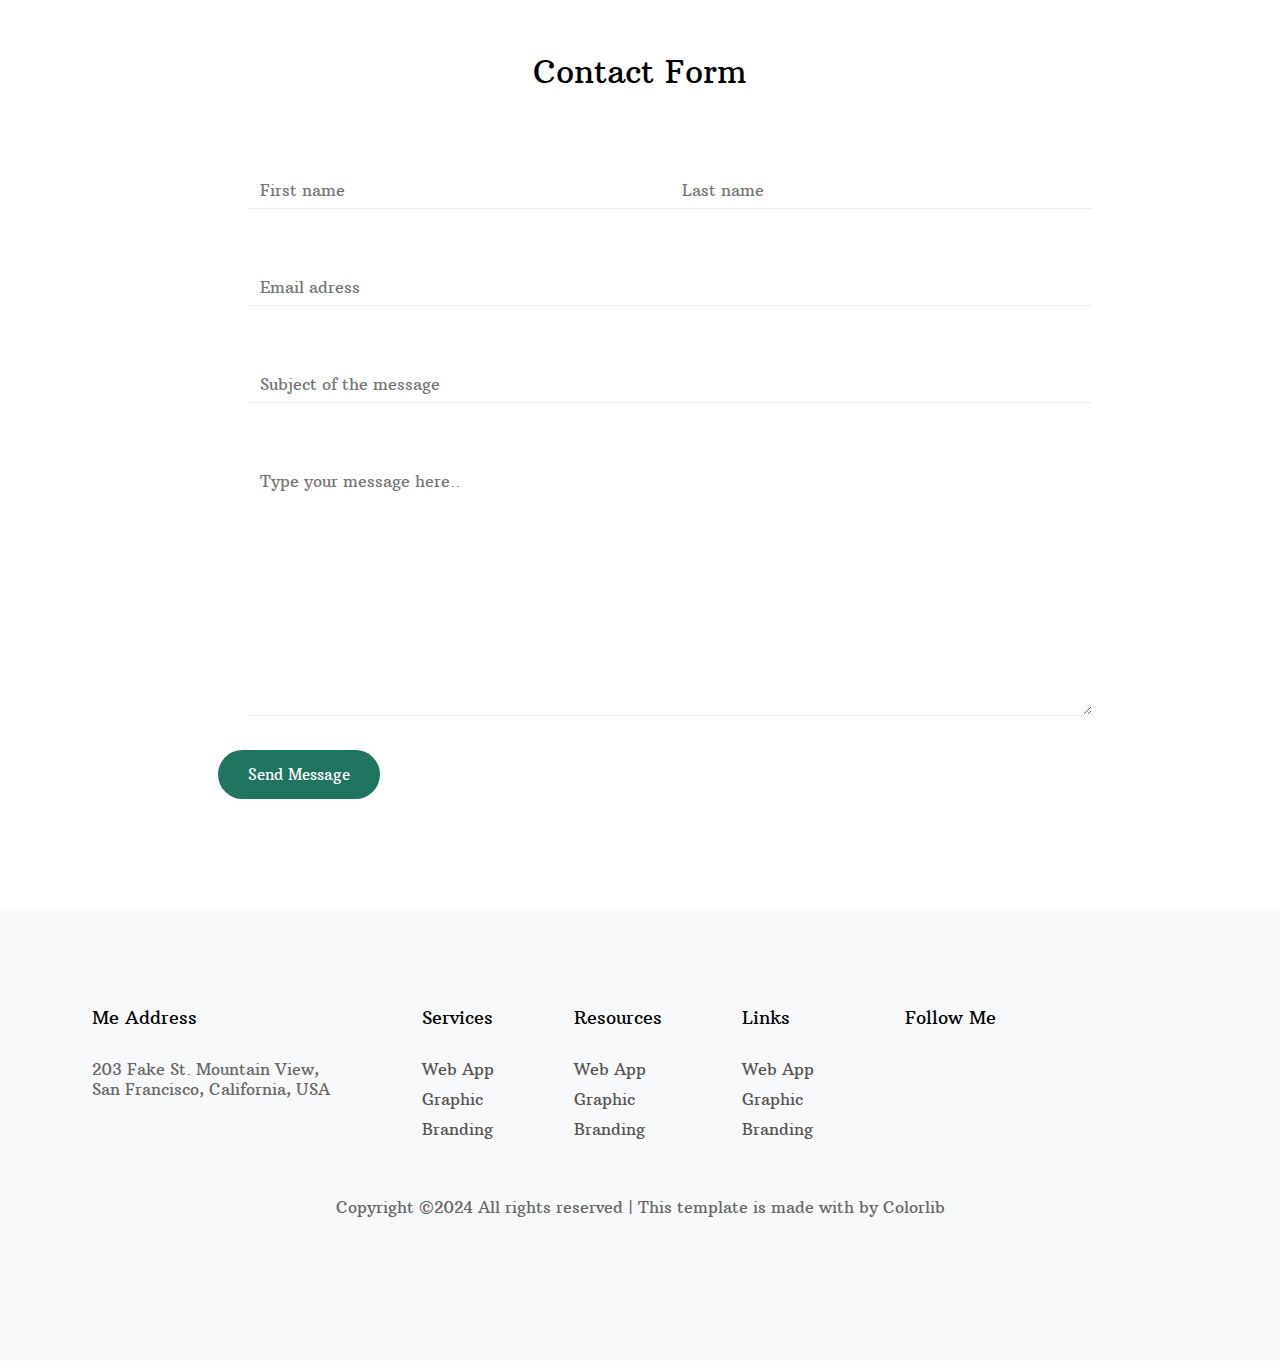
==== commit 41d4091f: "salam" ====
--- a/me/index.html
+++ b/me/index.html
@@ -19,7 +19,6 @@
       href="https://cdn.jsdelivr.net/npm/swiper@11/swiper-bundle.min.css" />
   </head>
   <body>
-salam
 
 
     <section id="hero">
